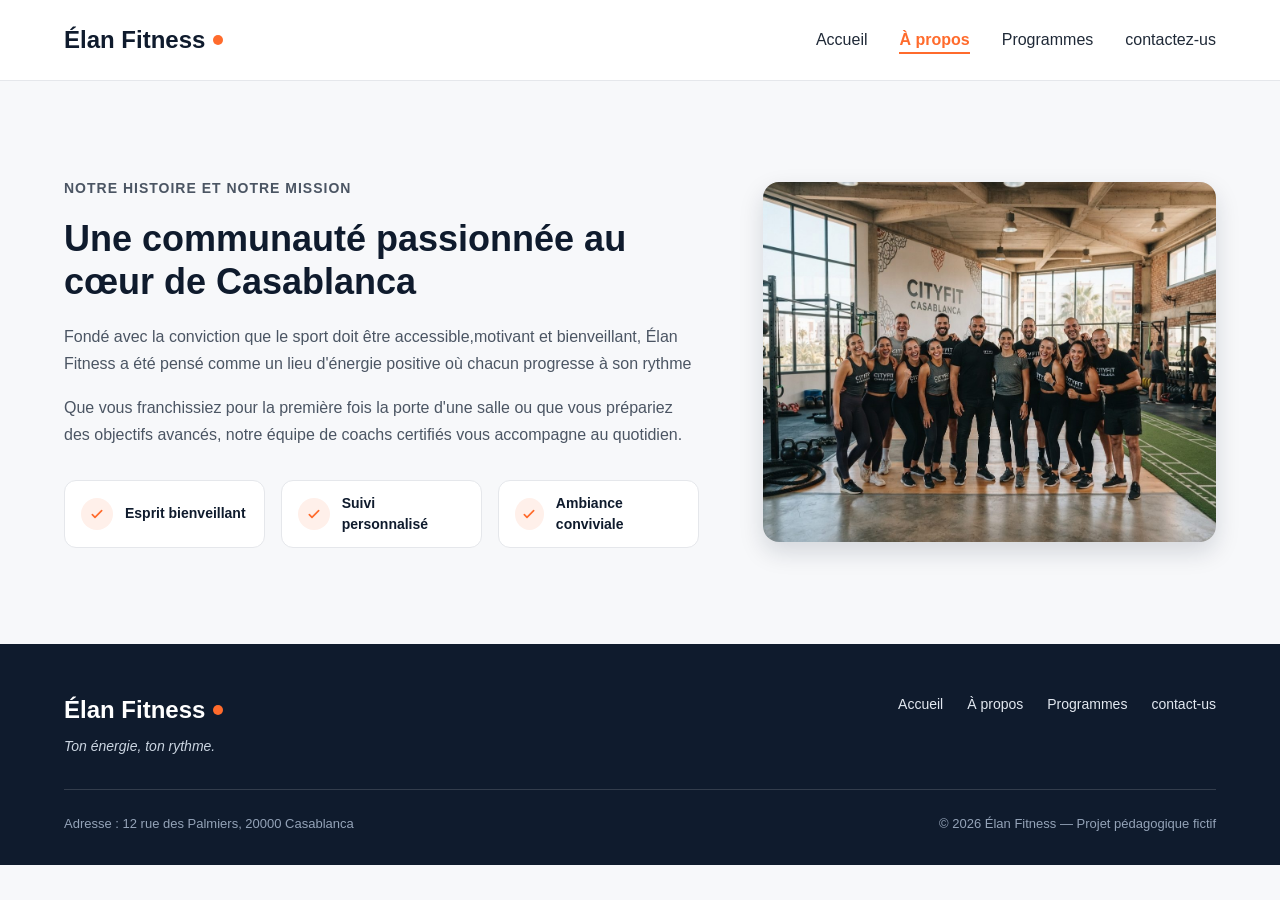
==== a-propos.html @ 89db5414 "update projet HTML CSS" ====
<!DOCTYPE html>
<html lang="fr">
<head>
  <meta charset="UTF-8">
  <meta name="viewport" content="width=device-width, initial-scale=1.0">
  <title>À propos - Élan Fitness</title>
  <link rel="stylesheet" href="style.css">
</head>
<body>
  <header class="en-tete">
    <div class="conteneur en-tete-contenu">
      <a href="index.html" class="logo">Élan Fitness</a>
      <nav aria-label="Navigation principale">
        <ul class="menu">
          <li><a href="index.html">Accueil</a></li>
          <li><a href="a-propos.html" class="lien-actif">À propos</a></li>
          <li><a href="programmes.html">Programmes</a></li>
          <li><a href="contact-us.html">contactez-us</a></li>
        </ul>
      </nav>
    </div>
  </header>
  <section id="a-propos" class="section">
    <div class="conteneur apropos-contenu">
      <div class="apropos-texte">
        <p class="sur-titre">Notre histoire et notre mission</p>
        <h2>Une communauté passionnée au cœur de Casablanca</h2>
        <p>Fondé avec la conviction que le sport doit être accessible,motivant et bienveillant, Élan Fitness a été pensé comme un lieu d'énergie positive où chacun progresse à son rythme</p>
        <p>Que vous franchissiez pour la première fois la porte d'une salle ou que vous prépariez des objectifs avancés, notre équipe de coachs certifiés vous accompagne au quotidien.</p>
        <ul class="valeurs">
          <li class="valeur">
            <div class="icone icone-petite">
              <img src="img/icone-check.svg" alt="">
            </div>
            <span>Esprit bienveillant</span>
          </li>
          <li class="valeur">
            <div class="icone icone-petite">
              <img src="img/icone-check.svg" alt="">
            </div>
            <span>Suivi personnalisé</span>
          </li>
          <li class="valeur">
            <div class="icone icone-petite">
              <img src="img/icone-check.svg" alt="">
            </div>
            <span>Ambiance conviviale</span>
          </li>
        </ul>
      </div>
      <img class="apropos-image"src="img/equipe.jpg"alt="L'équipe de coachs d'Élan Fitness réunie dans la salle">
    </div>
  </section>
  <footer class="pied-de-page">
    <div class="conteneur">
      <div class="pied-haut">
        <div>
          <p class="logo logo-clair">Élan Fitness</p>
          <p class="slogan">Ton énergie, ton rythme.</p>
        </div>
        <nav aria-label="Navigation du pied de page">
          <ul class="menu menu-pied">
            <li><a href="index.html">Accueil</a></li>
            <li><a href="a-propos.html">À propos</a></li>
            <li><a href="programmes.html">Programmes</a></li>
            <li><a href="contact-us.html">contact-us</a></li>
          </ul>
        </nav>
      </div>
      <div class="pied-bas">
        <p>Adresse : 12 rue des Palmiers, 20000 Casablanca</p>
        <p>&copy; 2026 Élan Fitness — Projet pédagogique fictif</p>
      </div>
    </div>
  </footer>
</body>
</html>
---- style.css ----
* {
  box-sizing: border-box;
  margin: 0;
  padding: 0;
}
html {
  scroll-behavior: smooth;
}
body {
  font-family: 'Inter', Arial, sans-serif;
  font-size: 16px;
  line-height: 1.5;
  color: #1F2937;
  background-color: #F7F8FA;
}
h1, h2, h3, h4 {
  font-family: 'Poppins', Arial, sans-serif;
  color: #0F1B2D;
}
a {
  color: inherit;
  text-decoration: none;
}
ul {
  list-style: none;
}
img {
  display: block;
  max-width: 100%;
}
a:focus-visible,
button:focus-visible {
  outline: 3px solid #FF6B2C;
  outline-offset: 2px;
}
.conteneur {
  width: 100%;
  max-width: 1200px;
  margin: 0 auto;
  padding: 0 24px;
}
.section {
  padding: 96px 0;
}
.section-blanche {
  background-color: #FFFFFF;
  border-top: 1px solid #E5E7EB;
  border-bottom: 1px solid #E5E7EB;
}
.section-titre {
  max-width: 640px;
  margin: 0 auto 64px;
  text-align: center;
}
.section-titre h2 {
  font-size: 32px;
  margin-bottom: 16px;
}
.section-titre h3 {
  font-size: 26px;
  margin-bottom: 12px;
}
.section-titre p {
  color: #4B5563;
}
.sur-titre {
  font-size: 14px;
  font-weight: 600;
  color: #FF6B2C;
  text-transform: uppercase;
  letter-spacing: 1px;
  margin-bottom: 12px;
}
.bouton {
  display: inline-block;
  padding: 14px 28px;
  border-radius: 8px;
  font-size: 16px;
  font-weight: 600;
  text-align: center;
  cursor: pointer;
}
.bouton-principal {
  background-color: #FF6B2C;
  border: 1px solid #FF6B2C;
  color: #FFFFFF;
}
.bouton-principal:hover {
  background-color: #F05817;
}
.bouton-secondaire {
  background-color: #FFFFFF;
  border: 1px solid #0F1B2D;
  color: #0F1B2D;
}
.bouton-secondaire:hover {
  background-color: #F3F4F6;
}
.cartes {
  display: flex;
  gap: 24px;
}
.carte {
  flex: 1;
  background-color: #FFFFFF;
  border: 1px solid #E5E7EB;
  border-radius: 12px;
  box-shadow: 0 1px 3px rgba(15, 27, 45, 0.08);
}
.icone {
  width: 48px;
  height: 48px;
  background-color: #FFF0EA;
  border-radius: 8px;
  display: flex;
  align-items: center;
  justify-content: center;
}
.icone img {
  width: 24px;
  height: 24px;
}
.icone-petite {
  width: 32px;
  height: 32px;
  border-radius: 50%;
}
.icone-petite img {
  width: 16px;
  height: 16px;
}
.en-tete {
  position: sticky;
  top: 0;
  z-index: 10;
  background-color: #FFFFFF;
  border-bottom: 1px solid #E5E7EB;
}
.en-tete-contenu {
  height: 80px;
  display: flex;
  align-items: center;
  justify-content: space-between;
}
.logo {
  display: flex;
  align-items: center;
  font-family: 'Poppins', Arial, sans-serif;
  font-size: 24px;
  font-weight: 700;
  color: #0F1B2D;
}
.logo::after {
  content: "";
  width: 10px;
  height: 10px;
  margin-left: 8px;
  background-color: #FF6B2C;
  border-radius: 50%;
}
.menu {
  display: flex;
  gap: 32px;
}
.menu a {
  font-weight: 500;
  padding-bottom: 4px;
  border-bottom: 2px solid transparent;
}
.menu a:hover {
  color: #FF6B2C;
}
.menu .lien-actif {
  color: #FF6B2C;
  font-weight: 600;
  border-bottom-color: #FF6B2C;
}
.hero {
  padding: 64px 0 96px;
}
.hero-contenu {
  display: flex;
  align-items: center;
  gap: 32px;
}
.hero-texte {
  flex: 7;
}
.hero-texte h1 {
  font-size: 48px;
  font-weight: 800;
  line-height: 1.2;
  margin-bottom: 24px;
}
.hero-description {
  max-width: 520px;
  font-size: 18px;
  line-height: 1.6;
  color: #4B5563;
  margin-bottom: 32px;
}
.boutons {
  display: flex;
  flex-wrap: wrap;
  gap: 16px;
}
.hero-image {
  flex: 5;
  min-width: 0;
  height: 400px;
  object-fit: cover;
  border-radius: 16px;
  border: 1px solid #E5E7EB;
  box-shadow: 0 10px 25px rgba(15, 27, 45, 0.15);
}
.chiffres {
  display: flex;
  margin-top: 64px;
  padding: 32px;
  background-color: #FFFFFF;
  border: 1px solid #E5E7EB;
  border-radius: 12px;
  box-shadow: 0 1px 3px rgba(15, 27, 45, 0.08);
}
.chiffre {
  flex: 1;
  text-align: center;
  font-weight: 500;
  color: #0F1B2D;
}
.chiffre + .chiffre {
  border-left: 1px solid #E5E7EB;
}
.chiffre-nombre {
  font-family: 'Poppins', Arial, sans-serif;
  font-size: 36px;
  font-weight: 800;
  color: #FF6B2C;
}
.carte-avantage {
  padding: 24px;
  background-color: #F7F8FA;
  box-shadow: none;
}
.carte-avantage .icone {
  margin-bottom: 20px;
}
.carte-avantage h3 {
  font-size: 20px;
  margin-bottom: 8px;
}
.carte-avantage p {
  color: #4B5563;
  line-height: 1.6;
}
.apropos-contenu {
  display: flex;
  align-items: center;
  gap: 64px;
}
.apropos-texte {
  flex: 7;
}
.apropos-texte h2 {
  font-size: 36px;
  line-height: 1.2;
  margin-bottom: 20px;
}
.apropos-texte p {
  color: #4B5563;
  line-height: 1.7;
  margin-bottom: 16px;
}
.valeurs {
  display: flex;
  gap: 16px;
  margin-top: 32px;
}
.valeur {
  flex: 1;
  display: flex;
  align-items: center;
  gap: 12px;
  padding: 12px 16px;
  background-color: #FFFFFF;
  border: 1px solid #E5E7EB;
  border-radius: 12px;
  font-family: 'Poppins', Arial, sans-serif;
  font-size: 14px;
  font-weight: 600;
  color: #0F1B2D;
}
.apropos-image {
  flex: 5;
  min-width: 0;
  height: 360px;
  object-fit: cover;
  border-radius: 16px;
  box-shadow: 0 10px 25px rgba(15, 27, 45, 0.15);
}
.carte-programme {
  display: flex;
  flex-direction: column;
  overflow: hidden;
}
.carte-programme > img {
  width: 100%;
  height: 200px;
  object-fit: cover;
}
.programme-corps {
  flex: 1;
  display: flex;
  flex-direction: column;
  padding: 20px;
}
.programme-corps h3 {
  font-size: 20px;
  margin-bottom: 8px;
}
.programme-corps p {
  font-size: 15px;
  color: #4B5563;
}
.etiquette {
  align-self: flex-start;
  padding: 4px 10px;
  margin-bottom: 12px;
  border-radius: 6px;
  font-size: 12px;
  font-weight: 600;
}
.etiquette-orange {
  background-color: #FFEDE5;
  color: #C2410C;
}
.etiquette-bleue {
  background-color: #DBEAFE;
  color: #1D4ED8;
}
.etiquette-verte {
  background-color: #D1FAE5;
  color: #047857;
}
.programme-corps .duree {
  display: flex;
  align-items: center;
  gap: 8px;
  margin-top: auto;
  padding-top: 16px;
  border-top: 1px solid #E5E7EB;
  font-size: 13px;
  font-weight: 600;
  color: #0F1B2D;
}
.programme-corps h3 + p {
  margin-bottom: 16px;
}
.duree img {
  width: 16px;
  height: 16px;
}
.formules {
  margin-top: 96px;
}

.formule {
  position: relative;
  display: flex;
  flex-direction: column;
  padding: 28px;
}

.formule h4 {
  font-size: 20px;
}

.prix {
  margin: 8px 0 16px;
  font-family: 'Poppins', Arial, sans-serif;
  font-size: 30px;
  font-weight: 800;
  color: #FF6B2C;
}

.prix span {
  font-family: 'Inter', Arial, sans-serif;
  font-size: 16px;
  font-weight: 500;
  color: #4B5563;
}

.prix-note {
  margin: -8px 0 16px;
  font-size: 13px;
  color: #4B5563;
}

.formule-liste {
  flex: 1;
  margin-bottom: 24px;
}

.formule-liste li {
  padding-left: 28px;
  margin-bottom: 12px;
  font-size: 15px;
  background-image: url('img/icone-check.svg');
  background-repeat: no-repeat;
  background-position: left center;
  background-size: 16px;
}

.formule .bouton {
  display: block;
}

.formule-populaire {
  border: 2px solid #FF6B2C;
  box-shadow: 0 10px 25px rgba(255, 107, 44, 0.2);
}

.badge-populaire {
  position: absolute;
  top: -14px;
  left: 50%;
  transform: translateX(-50%);
  padding: 4px 14px;
  background-color: #FF6B2C;
  border-radius: 999px;
  font-size: 12px;
  font-weight: 700;
  text-transform: uppercase;
  color: #FFFFFF;
}

.pied-de-page {
  padding: 48px 0 32px;
  background-color: #0F1B2D;
  color: #FFFFFF;
}
.pied-haut {
  display: flex;
  justify-content: space-between;
  align-items: flex-start;
  padding-bottom: 32px;
  border-bottom: 1px solid rgba(255, 255, 255, 0.15);
}
.logo-clair {
  color: #FFFFFF;
}
.slogan {
  margin-top: 8px;
  font-size: 14px;
  font-style: italic;
  color: #CBD5E1;
}
.menu-pied {
  gap: 24px;
}
.menu-pied a {
  font-size: 14px;
  font-weight: 400;
  color: #E2E8F0;
}
.pied-bas {
  display: flex;
  justify-content: space-between;
  margin-top: 24px;
  font-size: 13px;
  color: #94A3B8;
}
@media (max-width: 900px){
  .hero-contenu {
    flex-direction: column;
  }
  .cartes {
    flex-wrap: wrap;
  }
  .carte {
    flex: 1 1 45%;
  }
  .apropos-contenu {
    flex-direction: column;
  }
  .valeurs {
    flex-wrap: wrap;
  }
  .valeur {
    flex: 1 1 45%;
  }
  .chiffres {
    flex-wrap: wrap;
  }
  .chiffre {
    flex: 1 1 50%;
  }
}
@media (max-width: 600px) {
  .conteneur {
    padding: 0 16px;
  }
  .en-tete-contenu {
    flex-direction: column;
    gap: 15px;
  }
  .menu {
    flex-direction: row;
    flex-wrap: wrap;
    justify-content: center;
    gap: 15px;
  }
  .hero-texte h1 {
    font-size: 32px;
  }
  .hero-image {
    width: 100%;
    height: 250px;
  }
  .boutons {
    flex-direction: column;
  }
  .bouton {
    width: 100%;
  }
  .cartes {
    flex-direction: column;
  }
  .carte {
    width: 100%;
  }
  .chiffres {
    flex-direction: column;
  }
  .chiffre {
    width: 100%;
  }
  .apropos-contenu {
    flex-direction: column;
  }
  .apropos-image {
    width: 100%;
    height: 250px;
  }
  .valeurs {
    flex-direction: column;
  }
  .valeur {
    width: 100%;
  }
  .pied-haut {
    flex-direction: column;
    gap: 20px;
  }
  .pied-bas {
    flex-direction: column;
    gap: 10px;
  }
}
.carte-avantage {
    animation: apparition 0.8s ease;
}
@keyframes apparition {
    from {
        opacity: 0;
        transform: translateY(30px);
    }
    to {
        opacity: 1;
        transform: translateY(0);
    }
}
.carte-avantage {
    transition: 0.3s;
}
.carte-avantage:hover {
    transform: translateY(-20px);
}
.carte-programme {
  transition: transform 0.3s ease, box-shadow 0.3s ease;
}
.carte-programme:hover {
  transform: translateY(-20px);
  box-shadow: 0 8px 20px rgba(0, 0, 0, 0.15);
}
.carte-programme img {
  transition: transform 0.3s ease;
}
.carte-programme:hover img {
  transform: scale(1.05);
}
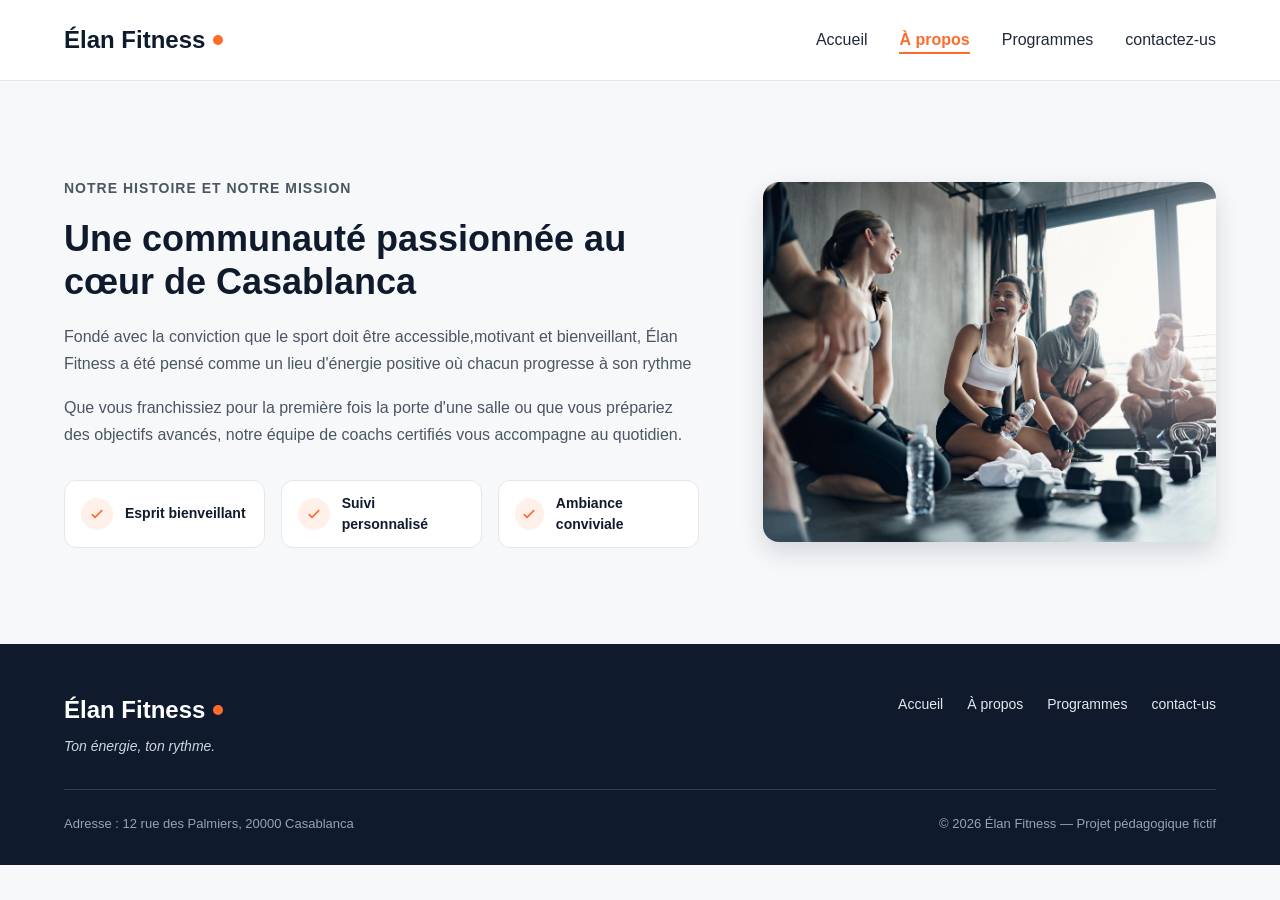
==== commit 933ea533: "Update pics" ====
--- a/a-propos.html
+++ b/a-propos.html
@@ -48,7 +48,7 @@
           </li>
         </ul>
       </div>
-      <img class="apropos-image"src="img/equipe.jpg"alt="L'équipe de coachs d'Élan Fitness réunie dans la salle">
+      <img class="apropos-image"src="img/EquipeGym.jpg"alt="L'équipe de coachs d'Élan Fitness réunie dans la salle">
     </div>
   </section>
   <footer class="pied-de-page">
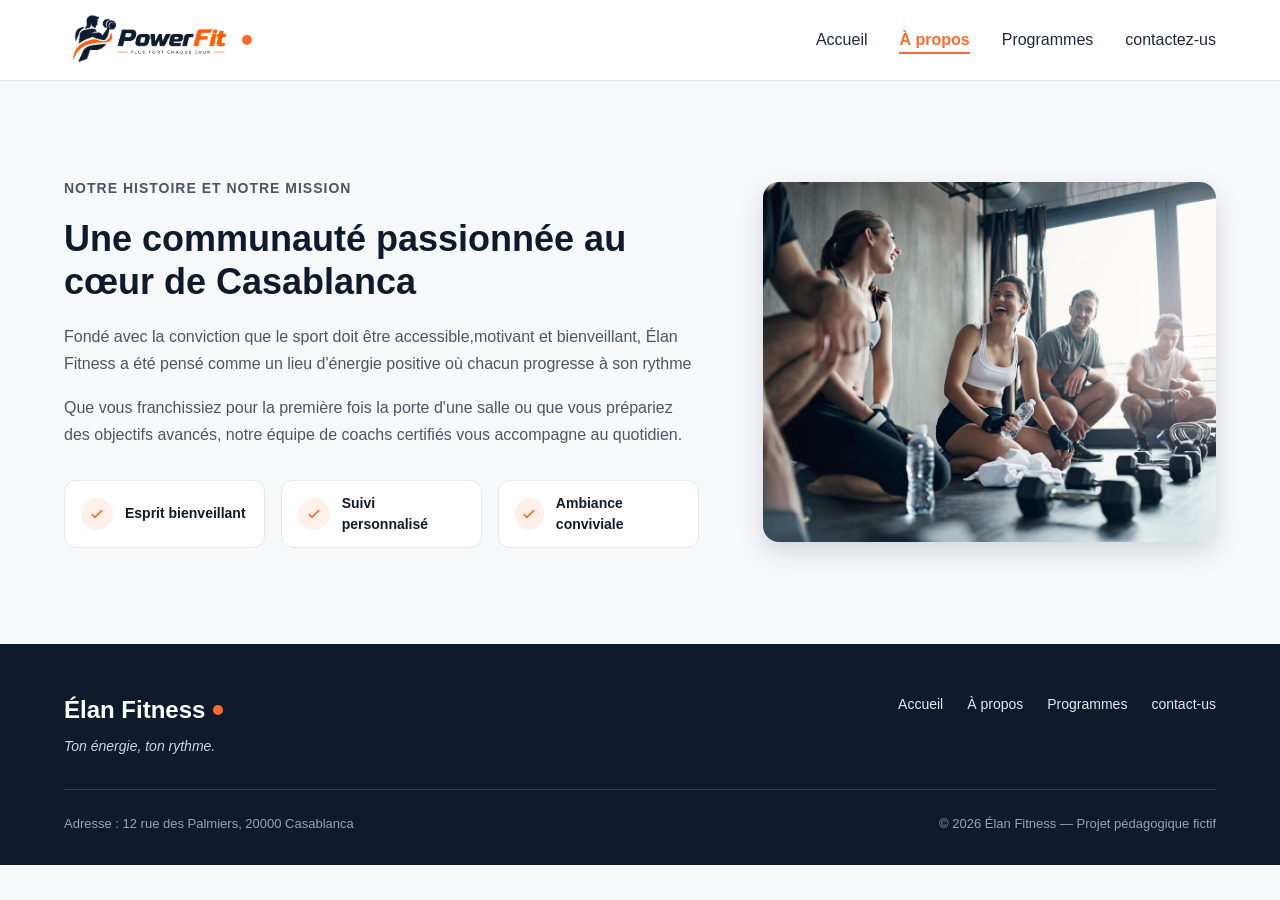
==== commit 0e9bddd4: "ajout le logo" ====
--- a/a-propos.html
+++ b/a-propos.html
@@ -3,13 +3,16 @@
 <head>
   <meta charset="UTF-8">
   <meta name="viewport" content="width=device-width, initial-scale=1.0">
+  <meta  name="description" content="Découvrez l'histoire, les valeurs et l'équipe d'Élan Fitness, votre salle de sport à Casablanca.">
   <title>À propos - Élan Fitness</title>
   <link rel="stylesheet" href="style.css">
 </head>
 <body>
   <header class="en-tete">
     <div class="conteneur en-tete-contenu">
-      <a href="index.html" class="logo">Élan Fitness</a>
+       <a href="index.html" class="logo">
+      <img src="img/LogoGym.png" alt="Élan Fitness" class="logo">
+      </a>
       <nav aria-label="Navigation principale">
         <ul class="menu">
           <li><a href="index.html">Accueil</a></li>
@@ -30,19 +33,19 @@
         <ul class="valeurs">
           <li class="valeur">
             <div class="icone icone-petite">
-              <img src="img/icone-check.svg" alt="">
+              <img src="img/icone-check.svg" alt="icone-check">
             </div>
             <span>Esprit bienveillant</span>
           </li>
           <li class="valeur">
             <div class="icone icone-petite">
-              <img src="img/icone-check.svg" alt="">
+              <img src="img/icone-check.svg" alt="icone-check">
             </div>
             <span>Suivi personnalisé</span>
           </li>
           <li class="valeur">
             <div class="icone icone-petite">
-              <img src="img/icone-check.svg" alt="">
+              <img src="img/icone-check.svg" alt="icone-check">
             </div>
             <span>Ambiance conviviale</span>
           </li>
--- a/style.css
+++ b/style.css
@@ -589,3 +589,7 @@
 .carte-programme:hover img {
   transform: scale(1.05);
 }
+.logo img {
+    width: 170px;
+    height: auto;
+}
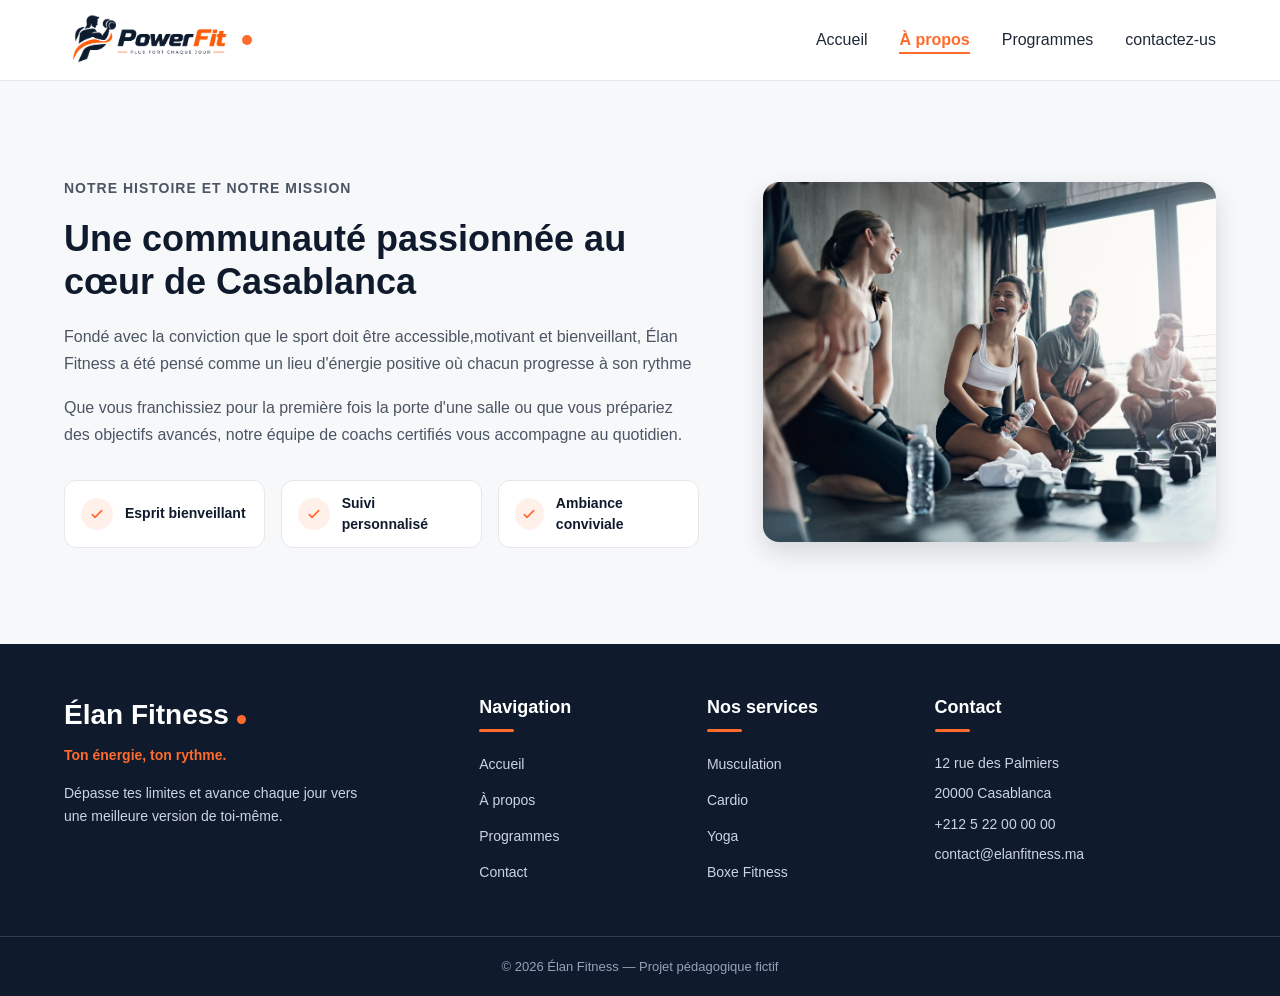
==== commit 8fbacd27: "update footer" ====
--- a/a-propos.html
+++ b/a-propos.html
@@ -54,27 +54,44 @@
       <img class="apropos-image"src="img/EquipeGym.jpg"alt="L'équipe de coachs d'Élan Fitness réunie dans la salle">
     </div>
   </section>
-  <footer class="pied-de-page">
-    <div class="conteneur">
-      <div class="pied-haut">
-        <div>
-          <p class="logo logo-clair">Élan Fitness</p>
-          <p class="slogan">Ton énergie, ton rythme.</p>
+ <footer class="footer">
+    <div class="footer-container">
+        <div class="footer-col footer-brand">
+            <h2>Élan Fitness</h2>
+            <p>Ton énergie, ton rythme.</p>
+            <p class="footer-description">
+                Dépasse tes limites et avance chaque jour vers une meilleure version de toi-même.
+            </p>
         </div>
-        <nav aria-label="Navigation du pied de page">
-          <ul class="menu menu-pied">
-            <li><a href="index.html">Accueil</a></li>
-            <li><a href="a-propos.html">À propos</a></li>
-            <li><a href="programmes.html">Programmes</a></li>
-            <li><a href="contact-us.html">contact-us</a></li>
-          </ul>
-        </nav>
-      </div>
-      <div class="pied-bas">
-        <p>Adresse : 12 rue des Palmiers, 20000 Casablanca</p>
+        <div class="footer-col">
+            <h3>Navigation</h3>
+            <ul>
+                <li><a href="index.html">Accueil</a></li>
+                <li><a href="a-propos.html">À propos</a></li>
+                <li><a href="programmes.html">Programmes</a></li>
+                <li><a href="contact-us.html">Contact</a></li>
+            </ul>
+        </div>
+        <div class="footer-col">
+            <h3>Nos services</h3>
+            <ul>
+                <li><a href="programmes.html">Musculation</a></li>
+                <li><a href="programmes.html">Cardio</a></li>
+                <li><a href="programmes.html">Yoga</a></li>
+                <li><a href="programmes.html">Boxe Fitness</a></li>
+            </ul>
+        </div>
+        <div class="footer-col">
+            <h3>Contact</h3>
+            <p>12 rue des Palmiers</p>
+            <p>20000 Casablanca</p>
+            <p>+212 5 22 00 00 00</p>
+            <p>contact@elanfitness.ma</p>
+        </div>
+    </div>
+    <div class="footer-bottom">
         <p>&copy; 2026 Élan Fitness — Projet pédagogique fictif</p>
-      </div>
     </div>
-  </footer>
+</footer>
 </body>
-</html>+</html> 
--- a/style.css
+++ b/style.css
@@ -470,6 +470,100 @@
   font-size: 13px;
   color: #94A3B8;
 }
+.footer {
+    padding-top: 50px;
+    background-color: #0F1B2D;
+    color: #FFFFFF;
+}
+
+.footer-container {
+    width: 100%;
+    max-width: 1200px;
+    margin: 0 auto;
+    padding: 0 24px 40px;
+
+    display: grid;
+    grid-template-columns: 2fr 1fr 1fr 1.5fr;
+    gap: 40px;
+}
+/* Logo + présentation */
+.footer-brand h2 {
+    font-family: 'Poppins', Arial, sans-serif;
+    font-size: 28px;
+    font-weight: 700;
+    color: #FFFFFF;
+    margin-bottom: 8px;
+}
+.footer-brand h2::after {
+    content: "";
+    display: inline-block;
+    width: 9px;
+    height: 9px;
+    margin-left: 8px;
+    background-color: #FF6B2C;
+    border-radius: 50%;
+}
+.footer-brand > p:first-of-type {
+    color: #FF6B2C;
+    font-size: 14px;
+    font-weight: 600;
+    margin-bottom: 16px;
+}
+.footer-description {
+    max-width: 300px;
+    color: #CBD5E1;
+    font-size: 14px;
+    line-height: 1.7;
+}
+.footer-col h3 {
+    font-family: 'Poppins', Arial, sans-serif;
+    font-size: 18px;
+    font-weight: 600;
+    color: #FFFFFF;
+    margin-bottom: 20px;
+}
+.footer-col h3::after {
+    content: "";
+    display: block;
+    width: 35px;
+    height: 3px;
+    margin-top: 8px;
+    background-color: #FF6B2C;
+    border-radius: 2px;
+}
+.footer-col ul {
+    list-style: none;
+    padding: 0;
+    margin: 0;
+}
+.footer-col ul li {
+    margin-bottom: 12px;
+}
+.footer-col a {
+    color: #CBD5E1;
+    font-size: 14px;
+    text-decoration: none;
+    transition: 0.3s;
+}
+.footer-col a:hover {
+    color: #FF6B2C;
+    padding-left: 5px;
+}
+.footer-col p {
+    color: #CBD5E1;
+    font-size: 14px;
+    line-height: 1.6;
+    margin-bottom: 8px;
+}
+.footer-bottom {
+    border-top: 1px solid rgba(255, 255, 255, 0.15);
+    padding: 20px 24px;
+    text-align: center;
+}
+.footer-bottom p {
+    color: #94A3B8;
+    font-size: 13px;
+}
 @media (max-width: 900px){
   .hero-contenu {
     flex-direction: column;
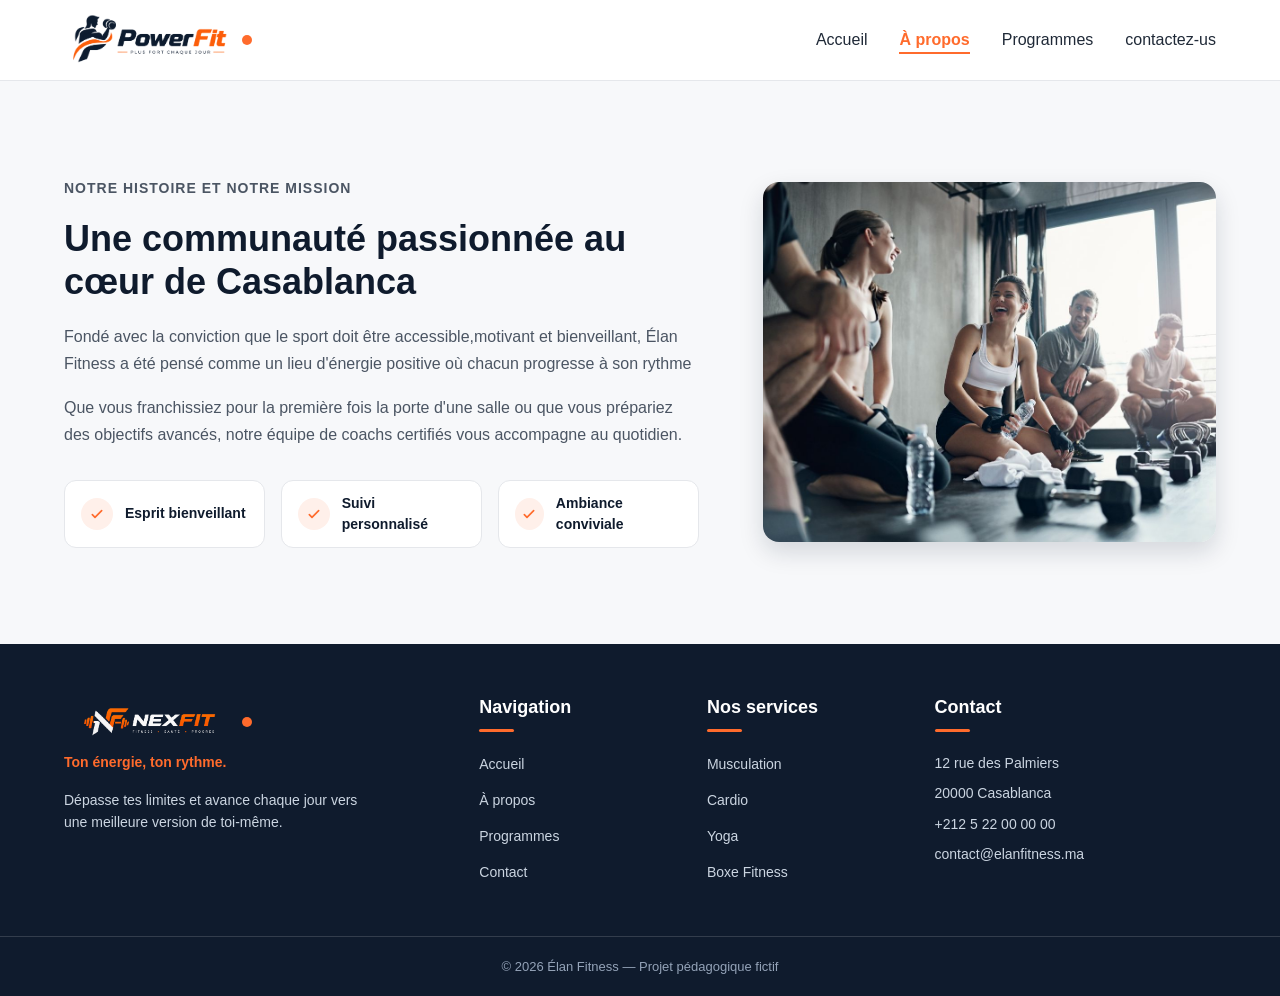
==== commit cce27c59: "update logo foter" ====
--- a/a-propos.html
+++ b/a-propos.html
@@ -57,7 +57,10 @@
  <footer class="footer">
     <div class="footer-container">
         <div class="footer-col footer-brand">
-            <h2>Élan Fitness</h2>
+           <a href="index.html" class="logo">
+      <img src="img/FotterPic.png" alt="Élan Fitness" class="logo">
+      </a>
+            <!-- <h2>Élan Fitness</h2> -->
             <p>Ton énergie, ton rythme.</p>
             <p class="footer-description">
                 Dépasse tes limites et avance chaque jour vers une meilleure version de toi-même.
--- a/style.css
+++ b/style.css
@@ -686,4 +686,4 @@
 .logo img {
     width: 170px;
     height: auto;
-}+}
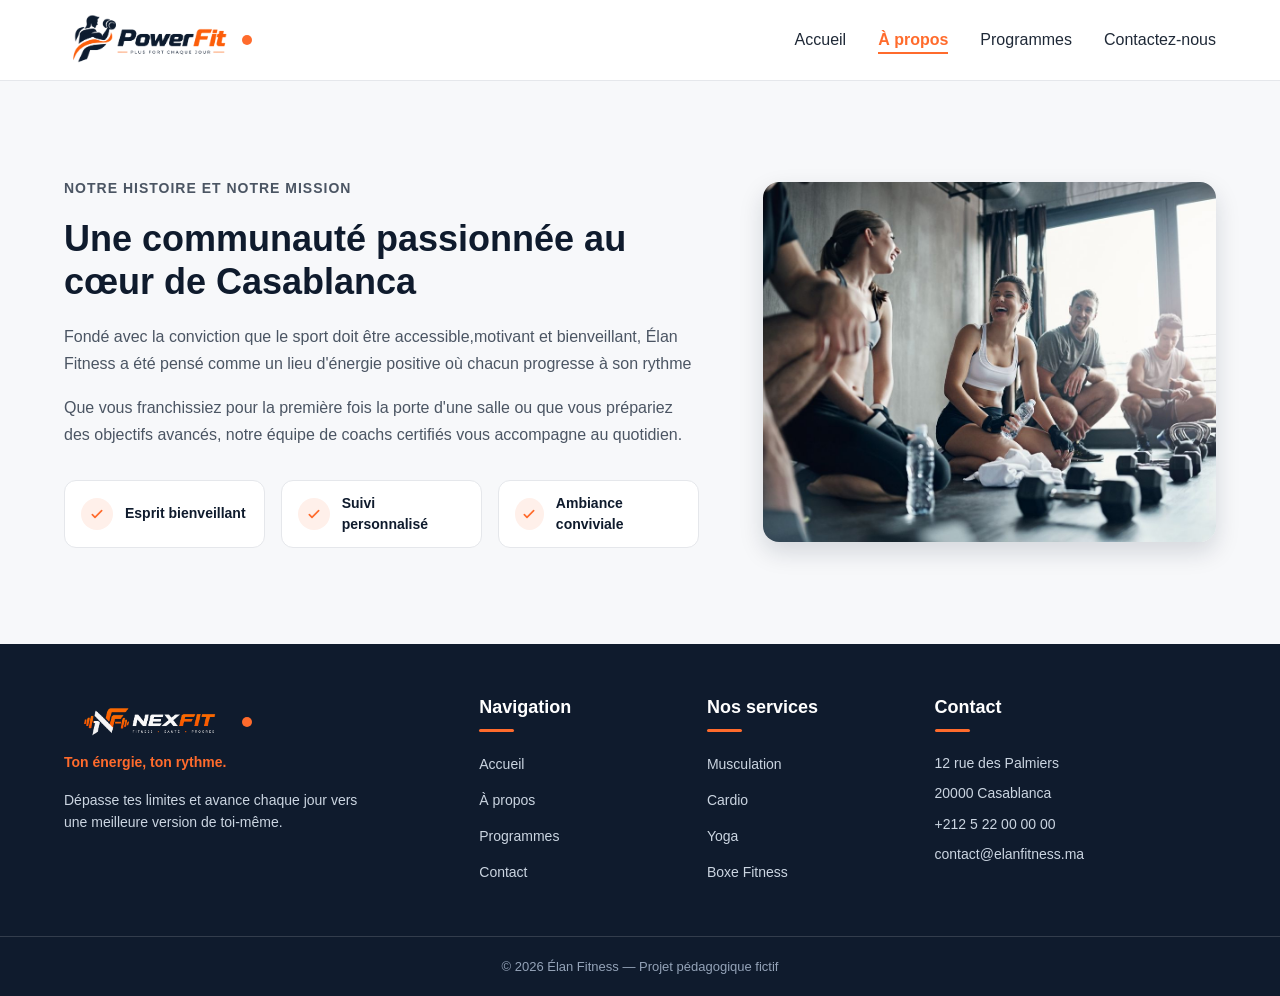
==== commit 2b4ca6dc: "ajout de menu burger" ====
--- a/a-propos.html
+++ b/a-propos.html
@@ -8,21 +8,27 @@
   <link rel="stylesheet" href="style.css">
 </head>
 <body>
-  <header class="en-tete">
-    <div class="conteneur en-tete-contenu">
-       <a href="index.html" class="logo">
-      <img src="img/LogoGym.png" alt="Élan Fitness" class="logo">
-      </a>
-      <nav aria-label="Navigation principale">
-        <ul class="menu">
-          <li><a href="index.html">Accueil</a></li>
-          <li><a href="a-propos.html" class="lien-actif">À propos</a></li>
-          <li><a href="programmes.html">Programmes</a></li>
-          <li><a href="contact-us.html">contactez-us</a></li>
-        </ul>
-      </nav>
-    </div>
-  </header>
+<header class="en-tete">
+  <div class="conteneur en-tete-contenu">
+    <a href="index.html" class="logo">
+      <img src="img/LogoGym.png" alt="Élan Fitness">
+    </a>
+    <input type="checkbox" id="menu-toggle">
+    <label for="menu-toggle" class="burger">
+      <span></span>
+      <span></span>
+      <span></span>
+    </label>
+    <nav>
+      <ul class="menu">
+        <li><a href="index.html">Accueil</a></li>
+        <li><a href="a-propos.html" class="lien-actif">À propos</a></li>
+        <li><a href="programmes.html">Programmes</a></li>
+        <li><a href="contact-us.html">Contactez-nous</a></li>
+      </ul>
+    </nav>
+  </div>
+</header>
   <section id="a-propos" class="section">
     <div class="conteneur apropos-contenu">
       <div class="apropos-texte">
--- a/style.css
+++ b/style.css
@@ -590,19 +590,77 @@
     flex: 1 1 50%;
   }
 }
+  #menu-toggle {
+    display: none;
+  }
 @media (max-width: 600px) {
   .conteneur {
     padding: 0 16px;
   }
   .en-tete-contenu {
-    flex-direction: column;
+    position: relative;
+    flex-direction: row;
+    justify-content: space-between;
     gap: 15px;
   }
+  #menu-toggle {
+    display: none;
+  }
+  .burger {
+    display: flex;
+    flex-direction: column;
+    justify-content: center;
+    gap: 6px;
+    width: 36px;
+    height: 36px;
+    cursor: pointer;
+    flex-shrink: 0;
+  }
+  .burger span {
+    display: block;
+    width: 28px;
+    height: 3px;
+    background-color: #FF6B2C;
+    border-radius: 3px;
+    transition: transform 0.2s ease, opacity 0.2s ease;
+  }
+  .en-tete-contenu nav {
+    display: none;
+    position: absolute;
+    top: 100%;
+    left: 0;
+    width: 100%;
+    background-color: #FFFFFF;
+    border: 1px solid #E5E7EB;
+    box-shadow: 0 8px 16px rgba(15, 27, 45, 0.10);
+    z-index: 1000;
+  }
   .menu {
-    flex-direction: row;
-    flex-wrap: wrap;
-    justify-content: center;
-    gap: 15px;
+    display: flex;
+    flex-direction: column;
+    align-items: stretch;
+    gap: 0;
+    padding: 8px 0;
+  }
+  .menu li a {
+    display: block;
+    padding: 14px 24px;
+    border-bottom: none;
+  }
+  .menu li a:hover {
+    background-color: #FFF0EA;
+  }
+  #menu-toggle:checked ~ nav {
+    display: block;
+  }
+  #menu-toggle:checked + .burger span:nth-child(1) {
+    transform: translateY(9px) rotate(45deg);
+  }
+  #menu-toggle:checked + .burger span:nth-child(2) {
+    opacity: 0;
+  }
+  #menu-toggle:checked + .burger span:nth-child(3) {
+    transform: translateY(-9px) rotate(-45deg);
   }
   .hero-texte h1 {
     font-size: 32px;
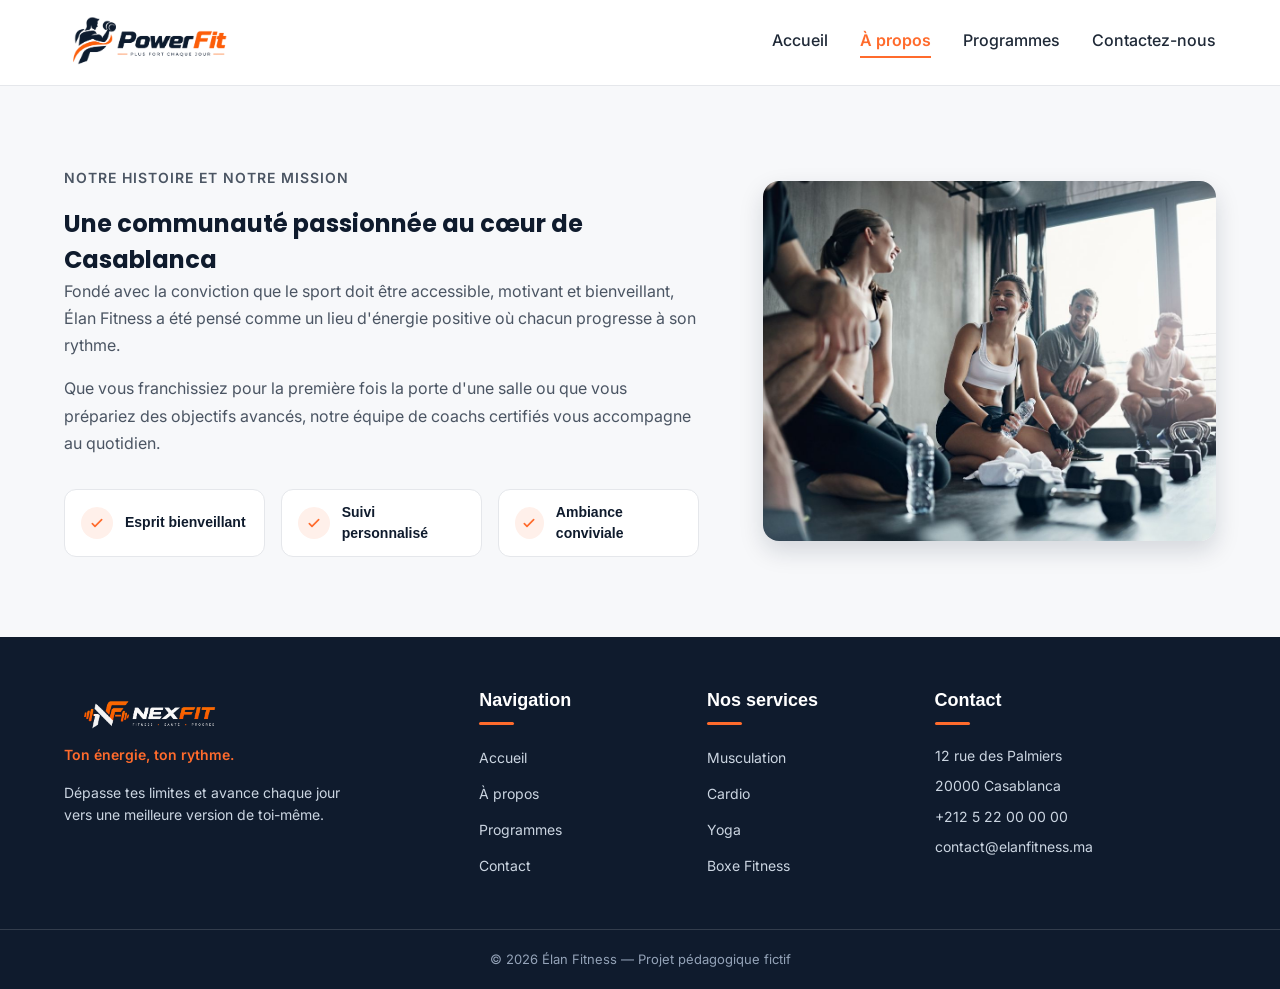
==== commit 73e88efe: "ajout de menu burger" ====
--- a/a-propos.html
+++ b/a-propos.html
@@ -2,9 +2,12 @@
 <html lang="fr">
 <head>
   <meta charset="UTF-8">
-  <meta name="viewport" content="width=device-width, initial-scale=1.0">
-  <meta  name="description" content="Découvrez l'histoire, les valeurs et l'équipe d'Élan Fitness, votre salle de sport à Casablanca.">
+  <meta name="viewport" content="width=device-width, initial-scale=1">
+  <meta name="description" content="Découvrez l'histoire, les valeurs et l'équipe d'Élan Fitness, votre salle de sport à Casablanca.">
   <title>À propos - Élan Fitness</title>
+  <link rel="preconnect" href="https://fonts.googleapis.com">
+  <link rel="preconnect" href="https://fonts.gstatic.com" crossorigin>
+  <link href="https://fonts.googleapis.com/css2?family=Inter:wght@400;500;600&family=Poppins:wght@600;700;800&display=swap" rel="stylesheet">
   <link rel="stylesheet" href="style.css">
 </head>
 <body>
@@ -14,10 +17,8 @@
       <img src="img/LogoGym.png" alt="Élan Fitness">
     </a>
     <input type="checkbox" id="menu-toggle">
-    <label for="menu-toggle" class="burger">
-      <span></span>
-      <span></span>
-      <span></span>
+    <label for="menu-toggle" class="burger" aria-label="Ouvrir le menu">
+      <span></span><span></span><span></span>
     </label>
     <nav>
       <ul class="menu">
@@ -29,78 +30,62 @@
     </nav>
   </div>
 </header>
-  <section id="a-propos" class="section">
+<main>
+  <section class="section" id="a-propos">
     <div class="conteneur apropos-contenu">
       <div class="apropos-texte">
         <p class="sur-titre">Notre histoire et notre mission</p>
-        <h2>Une communauté passionnée au cœur de Casablanca</h2>
-        <p>Fondé avec la conviction que le sport doit être accessible,motivant et bienveillant, Élan Fitness a été pensé comme un lieu d'énergie positive où chacun progresse à son rythme</p>
+        <h1>Une communauté passionnée au cœur de Casablanca</h1>
+        <p>Fondé avec la conviction que le sport doit être accessible, motivant et bienveillant, Élan Fitness a été pensé comme un lieu d'énergie positive où chacun progresse à son rythme.</p>
         <p>Que vous franchissiez pour la première fois la porte d'une salle ou que vous prépariez des objectifs avancés, notre équipe de coachs certifiés vous accompagne au quotidien.</p>
         <ul class="valeurs">
-          <li class="valeur">
-            <div class="icone icone-petite">
-              <img src="img/icone-check.svg" alt="icone-check">
-            </div>
-            <span>Esprit bienveillant</span>
-          </li>
-          <li class="valeur">
-            <div class="icone icone-petite">
-              <img src="img/icone-check.svg" alt="icone-check">
-            </div>
-            <span>Suivi personnalisé</span>
-          </li>
-          <li class="valeur">
-            <div class="icone icone-petite">
-              <img src="img/icone-check.svg" alt="icone-check">
-            </div>
-            <span>Ambiance conviviale</span>
-          </li>
+          <li class="valeur"><span class="icone icone-petite"><img src="img/icone-check.svg" alt=""></span><span>Esprit bienveillant</span></li>
+          <li class="valeur"><span class="icone icone-petite"><img src="img/icone-check.svg" alt=""></span><span>Suivi personnalisé</span></li>
+          <li class="valeur"><span class="icone icone-petite"><img src="img/icone-check.svg" alt=""></span><span>Ambiance conviviale</span></li>
         </ul>
       </div>
-      <img class="apropos-image"src="img/EquipeGym.jpg"alt="L'équipe de coachs d'Élan Fitness réunie dans la salle">
+      <img class="apropos-image" src="img/EquipeGym.jpg" alt="L'équipe de coachs d'Élan Fitness réunie dans la salle">
     </div>
   </section>
- <footer class="footer">
-    <div class="footer-container">
-        <div class="footer-col footer-brand">
-           <a href="index.html" class="logo">
-      <img src="img/FotterPic.png" alt="Élan Fitness" class="logo">
+</main>
+<footer class="footer">
+  <div class="footer-container">
+    <div class="footer-col footer-brand">
+      <a href="index.html" class="logo">
+        <img src="img/FotterPic.png" alt="Élan Fitness">
       </a>
-            <!-- <h2>Élan Fitness</h2> -->
-            <p>Ton énergie, ton rythme.</p>
-            <p class="footer-description">
-                Dépasse tes limites et avance chaque jour vers une meilleure version de toi-même.
-            </p>
-        </div>
-        <div class="footer-col">
-            <h3>Navigation</h3>
-            <ul>
-                <li><a href="index.html">Accueil</a></li>
-                <li><a href="a-propos.html">À propos</a></li>
-                <li><a href="programmes.html">Programmes</a></li>
-                <li><a href="contact-us.html">Contact</a></li>
-            </ul>
-        </div>
-        <div class="footer-col">
-            <h3>Nos services</h3>
-            <ul>
-                <li><a href="programmes.html">Musculation</a></li>
-                <li><a href="programmes.html">Cardio</a></li>
-                <li><a href="programmes.html">Yoga</a></li>
-                <li><a href="programmes.html">Boxe Fitness</a></li>
-            </ul>
-        </div>
-        <div class="footer-col">
-            <h3>Contact</h3>
-            <p>12 rue des Palmiers</p>
-            <p>20000 Casablanca</p>
-            <p>+212 5 22 00 00 00</p>
-            <p>contact@elanfitness.ma</p>
-        </div>
+      <p>Ton énergie, ton rythme.</p>
+      <p class="footer-description">Dépasse tes limites et avance chaque jour vers une meilleure version de toi-même.</p>
     </div>
-    <div class="footer-bottom">
-        <p>&copy; 2026 Élan Fitness — Projet pédagogique fictif</p>
+    <div class="footer-col">
+      <h3>Navigation</h3>
+      <ul>
+        <li><a href="index.html">Accueil</a></li>
+        <li><a href="a-propos.html">À propos</a></li>
+        <li><a href="programmes.html">Programmes</a></li>
+        <li><a href="contact-us.html">Contact</a></li>
+      </ul>
     </div>
+    <div class="footer-col">
+      <h3>Nos services</h3>
+      <ul>
+        <li><a href="programmes.html">Musculation</a></li>
+        <li><a href="programmes.html">Cardio</a></li>
+        <li><a href="programmes.html">Yoga</a></li>
+        <li><a href="programmes.html">Boxe Fitness</a></li>
+      </ul>
+    </div>
+    <div class="footer-col">
+      <h3>Contact</h3>
+      <p>12 rue des Palmiers</p>
+      <p>20000 Casablanca</p>
+      <p>+212 5 22 00 00 00</p>
+      <p>contact@elanfitness.ma</p>
+    </div>
+  </div>
+  <div class="footer-bottom">
+    <p>&copy; 2026 Élan Fitness — Projet pédagogique fictif</p>
+  </div>
 </footer>
 </body>
-</html> +</html>
--- a/style.css
+++ b/style.css
@@ -3,9 +3,11 @@
   margin: 0;
   padding: 0;
 }
-html {
+
+html { 
   scroll-behavior: smooth;
-}
+ }
+
 body {
   font-family: 'Inter', Arial, sans-serif;
   font-size: 16px;
@@ -13,335 +15,371 @@
   color: #1F2937;
   background-color: #F7F8FA;
 }
+
 h1, h2, h3, h4 {
   font-family: 'Poppins', Arial, sans-serif;
   color: #0F1B2D;
 }
-a {
-  color: inherit;
-  text-decoration: none;
-}
-ul {
-  list-style: none;
-}
-img {
-  display: block;
-  max-width: 100%;
-}
+a{
+   color: inherit; 
+   text-decoration: none;
+   }
+ul{
+   list-style: none;
+   }
+img{
+   display: block; max-width: 100%;
+   }
+
 a:focus-visible,
-button:focus-visible {
+button:focus-visible,
+input:focus-visible,
+textarea:focus-visible {
   outline: 3px solid #FF6B2C;
   outline-offset: 2px;
 }
+
 .conteneur {
   width: 100%;
   max-width: 1200px;
   margin: 0 auto;
   padding: 0 24px;
 }
-.section {
-  padding: 96px 0;
-}
+
+.section { 
+  padding: 80px 0;
+ }
+
 .section-blanche {
-  background-color: #FFFFFF;
+  background-color: #FFF;
   border-top: 1px solid #E5E7EB;
   border-bottom: 1px solid #E5E7EB;
 }
+
 .section-titre {
   max-width: 640px;
-  margin: 0 auto 64px;
+  margin: 0 auto 48px;
   text-align: center;
 }
+
 .section-titre h2 {
-  font-size: 32px;
-  margin-bottom: 16px;
-}
-.section-titre h3 {
+   font-size: 32px; 
+   margin-bottom: 
+   16px; }
+.section-titre h3 { 
   font-size: 26px;
+   margin-bottom: 12px; 
+  }
+.section-titre p { 
+  color: #4B5563; 
+}
+
+.sur-titre {
   margin-bottom: 12px;
-}
-.section-titre p {
-  color: #4B5563;
-}
-.sur-titre {
+  color: #FF6B2C;
   font-size: 14px;
   font-weight: 600;
-  color: #FF6B2C;
+  letter-spacing: 1px;
   text-transform: uppercase;
-  letter-spacing: 1px;
-  margin-bottom: 12px;
-}
+}
+
 .bouton {
   display: inline-block;
   padding: 14px 28px;
+  border: 1px solid transparent;
   border-radius: 8px;
   font-size: 16px;
   font-weight: 600;
   text-align: center;
   cursor: pointer;
-}
+  transition: background-color .2s ease, transform .2s ease;
+}
+
 .bouton-principal {
+  color: #FFF;
   background-color: #FF6B2C;
-  border: 1px solid #FF6B2C;
-  color: #FFFFFF;
-}
-.bouton-principal:hover {
-  background-color: #F05817;
-}
+  border-color: #FF6B2C;
+}
+
+.bouton-principal:hover { 
+  background-color: #F05817; 
+}
+
 .bouton-secondaire {
-  background-color: #FFFFFF;
-  border: 1px solid #0F1B2D;
   color: #0F1B2D;
-}
+  background-color: #FFF;
+  border-color: #0F1B2D;
+}
+
 .bouton-secondaire:hover {
-  background-color: #F3F4F6;
-}
+   background-color: #F3F4F6;
+   }
 .cartes {
-  display: flex;
-  gap: 24px;
-}
+   display: flex; gap: 24px; 
+  }
 .carte {
   flex: 1;
-  background-color: #FFFFFF;
+  min-width: 0;
+  background-color: #FFF;
   border: 1px solid #E5E7EB;
   border-radius: 12px;
-  box-shadow: 0 1px 3px rgba(15, 27, 45, 0.08);
+  box-shadow: 0 1px 3px rgba(15, 27, 45, .08);
 }
 .icone {
+  display: flex;
+  align-items: center;
+  justify-content: center;
   width: 48px;
   height: 48px;
   background-color: #FFF0EA;
   border-radius: 8px;
-  display: flex;
-  align-items: center;
-  justify-content: center;
-}
-.icone img {
-  width: 24px;
-  height: 24px;
-}
-.icone-petite {
+}
+.icone img { width: 24px;
+   height: 24px;
+   }
+.icone-petite { 
   width: 32px;
-  height: 32px;
-  border-radius: 50%;
-}
-.icone-petite img {
-  width: 16px;
-  height: 16px;
-}
+   height: 32px;
+    border-radius: 50%; 
+  }
+.icone-petite img { 
+   width: 16px;
+   height: 16px; 
+  }
 .en-tete {
   position: sticky;
   top: 0;
   z-index: 10;
-  background-color: #FFFFFF;
+  background-color: #FFF;
   border-bottom: 1px solid #E5E7EB;
 }
+
 .en-tete-contenu {
-  height: 80px;
+  position: relative;
   display: flex;
   align-items: center;
   justify-content: space-between;
-}
+  min-height: 80px;
+}
+
 .logo {
-  display: flex;
-  align-items: center;
-  font-family: 'Poppins', Arial, sans-serif;
-  font-size: 24px;
-  font-weight: 700;
-  color: #0F1B2D;
-}
-.logo::after {
-  content: "";
-  width: 10px;
-  height: 10px;
-  margin-left: 8px;
-  background-color: #FF6B2C;
-  border-radius: 50%;
-}
-.menu {
-  display: flex;
-  gap: 32px;
-}
+   display: flex; 
+   align-items: center;
+   }
+.logo img {
+   width: 170px;
+   height: auto; 
+  }
+
+#menu-toggle {
+   display: none;
+   }
+.burger { 
+  display: none; 
+}
+.menu { 
+  display: flex;
+   gap: 32px;
+   }
 .menu a {
-  font-weight: 500;
+  display: inline-block;
   padding-bottom: 4px;
   border-bottom: 2px solid transparent;
+  font-weight: 500;
 }
 .menu a:hover {
-  color: #FF6B2C;
-}
+   color: #FF6B2C;
+   }
+
 .menu .lien-actif {
   color: #FF6B2C;
   font-weight: 600;
   border-bottom-color: #FF6B2C;
 }
-.hero {
-  padding: 64px 0 96px;
-}
+
+.hero { 
+  padding: 64px 0 80px;
+ }
 .hero-contenu {
   display: flex;
   align-items: center;
   gap: 32px;
 }
+
 .hero-texte {
-  flex: 7;
-}
+   flex: 7;
+    min-width: 0;
+   }
 .hero-texte h1 {
+  margin-bottom: 24px;
   font-size: 48px;
   font-weight: 800;
   line-height: 1.2;
-  margin-bottom: 24px;
 }
 .hero-description {
   max-width: 520px;
+  margin-bottom: 32px;
+  color: #4B5563;
   font-size: 18px;
   line-height: 1.6;
-  color: #4B5563;
-  margin-bottom: 32px;
-}
+}
+
 .boutons {
-  display: flex;
-  flex-wrap: wrap;
-  gap: 16px;
-}
+   display: flex;
+    flex-wrap: wrap; 
+    gap: 16px; }
 .hero-image {
   flex: 5;
   min-width: 0;
   height: 400px;
   object-fit: cover;
+  border: 1px solid #E5E7EB;
   border-radius: 16px;
-  border: 1px solid #E5E7EB;
-  box-shadow: 0 10px 25px rgba(15, 27, 45, 0.15);
-}
+  box-shadow: 0 10px 25px rgba(15, 27, 45, .15);
+}
+
 .chiffres {
   display: flex;
   margin-top: 64px;
   padding: 32px;
-  background-color: #FFFFFF;
+  background-color: #FFF;
   border: 1px solid #E5E7EB;
   border-radius: 12px;
-  box-shadow: 0 1px 3px rgba(15, 27, 45, 0.08);
-}
+  box-shadow: 0 1px 3px rgba(15, 27, 45, .08);
+}
+
 .chiffre {
-  flex: 1;
-  text-align: center;
-  font-weight: 500;
-  color: #0F1B2D;
-}
-.chiffre + .chiffre {
+   flex: 1;
+    text-align: center;
+     font-weight: 500;
+      color: #0F1B2D;
+     }
+.chiffre + .chiffre { 
   border-left: 1px solid #E5E7EB;
-}
+ }
 .chiffre-nombre {
+  color: #FF6B2C;
   font-family: 'Poppins', Arial, sans-serif;
   font-size: 36px;
   font-weight: 800;
-  color: #FF6B2C;
 }
 .carte-avantage {
-  padding: 24px;
-  background-color: #F7F8FA;
-  box-shadow: none;
-}
+   padding: 24px;
+    background-color: #F7F8FA;
+     box-shadow: none;
+     }
 .carte-avantage .icone {
+   margin-bottom: 20px; 
+  }
+.carte-avantage h3 { 
+  margin-bottom: 8px; 
+  font-size: 20px;
+ }
+.carte-avantage p {
+   color: #4B5563; 
+   line-height: 1.6;
+   }
+.apropos-contenu { 
+  display: flex;
+   align-items: center;
+    gap: 64px;
+   }
+.apropos-texte {
+   flex: 7;
+    min-width: 0;
+   }
+.apropos-texte h2 {
   margin-bottom: 20px;
-}
-.carte-avantage h3 {
-  font-size: 20px;
-  margin-bottom: 8px;
-}
-.carte-avantage p {
-  color: #4B5563;
-  line-height: 1.6;
-}
-.apropos-contenu {
-  display: flex;
-  align-items: center;
-  gap: 64px;
-}
-.apropos-texte {
-  flex: 7;
-}
-.apropos-texte h2 {
   font-size: 36px;
   line-height: 1.2;
-  margin-bottom: 20px;
 }
 .apropos-texte p {
+   margin-bottom: 16px;
   color: #4B5563;
   line-height: 1.7;
-  margin-bottom: 16px;
-}
-.valeurs {
-  display: flex;
-  gap: 16px;
-  margin-top: 32px;
-}
+     }
+.valeurs { 
+  display: flex; 
+  flex-wrap: wrap; 
+  gap: 16px; 
+  margin-top: 32px; }
+
 .valeur {
-  flex: 1;
-  display: flex;
+  display: flex;
+  flex: 1 1 180px;
   align-items: center;
   gap: 12px;
   padding: 12px 16px;
-  background-color: #FFFFFF;
+  color: #0F1B2D;
+  background-color: #FFF;
   border: 1px solid #E5E7EB;
   border-radius: 12px;
   font-family: 'Poppins', Arial, sans-serif;
   font-size: 14px;
   font-weight: 600;
-  color: #0F1B2D;
-}
+}
+
 .apropos-image {
   flex: 5;
   min-width: 0;
   height: 360px;
   object-fit: cover;
   border-radius: 16px;
-  box-shadow: 0 10px 25px rgba(15, 27, 45, 0.15);
-}
+  box-shadow: 0 10px 25px rgba(15, 27, 45, .15);
+}
+
 .carte-programme {
-  display: flex;
+  display: flex; 
   flex-direction: column;
   overflow: hidden;
-}
+  transition: transform .3s ease, box-shadow .3s ease;
+     }
+.carte-programme:hover { 
+  transform: translateY(-6px);
+   box-shadow: 0 8px 20px rgba(0, 0, 0, .15);
+   }
 .carte-programme > img {
-  width: 100%;
-  height: 200px;
-  object-fit: cover;
-}
-.programme-corps {
-  flex: 1;
-  display: flex;
+   width: 100%; height: 200px;
+    object-fit: cover;
+   }
+
+.programme-corps { 
+  display: flex; flex: 1; 
   flex-direction: column;
-  padding: 20px;
-}
-.programme-corps h3 {
-  font-size: 20px;
+   padding: 20px; 
+  }
+.programme-corps h2 { 
   margin-bottom: 8px;
-}
-.programme-corps p {
+   font-size: 20px;
+   }
+.programme-corps p { 
+  color: #4B5563; 
   font-size: 15px;
-  color: #4B5563;
-}
+ }
+.programme-corps h2 + p {
+   margin-bottom: 16px;
+   }
 .etiquette {
   align-self: flex-start;
+  margin-bottom: 12px;
   padding: 4px 10px;
-  margin-bottom: 12px;
   border-radius: 6px;
   font-size: 12px;
   font-weight: 600;
 }
-.etiquette-orange {
+.etiquette-orange { 
+  color: #C2410C; 
   background-color: #FFEDE5;
-  color: #C2410C;
-}
+ }
 .etiquette-bleue {
-  background-color: #DBEAFE;
   color: #1D4ED8;
-}
+  background-color:
+  #DBEAFE; }
 .etiquette-verte {
-  background-color: #D1FAE5;
-  color: #047857;
-}
+   color: #047857; 
+   background-color: #D1FAE5; 
+  }
+
 .programme-corps .duree {
   display: flex;
   align-items: center;
@@ -349,263 +387,172 @@
   margin-top: auto;
   padding-top: 16px;
   border-top: 1px solid #E5E7EB;
+  color: #0F1B2D;
   font-size: 13px;
   font-weight: 600;
-  color: #0F1B2D;
-}
-.programme-corps h3 + p {
-  margin-bottom: 16px;
-}
-.duree img {
+}
+
+.duree img { 
   width: 16px;
-  height: 16px;
-}
-.formules {
-  margin-top: 96px;
-}
-
-.formule {
-  position: relative;
-  display: flex;
+   height: 16px; }
+
+.formules { 
+  margin-top: 80px;
+ }
+.formule { position: relative; 
+  display: flex; 
   flex-direction: column;
-  padding: 28px;
-}
-
+   padding: 28px;
+   }
 .formule h4 {
-  font-size: 20px;
-}
+   font-size: 20px;
+   }
 
 .prix {
   margin: 8px 0 16px;
+  color: #FF6B2C;
   font-family: 'Poppins', Arial, sans-serif;
   font-size: 30px;
   font-weight: 800;
-  color: #FF6B2C;
 }
 
 .prix span {
-  font-family: 'Inter', Arial, sans-serif;
-  font-size: 16px;
-  font-weight: 500;
-  color: #4B5563;
-}
-
+   color: #4B5563; 
+   font-family: 'Inter', Arial, sans-serif;
+    font-size: 16px; font-weight: 500;
+   }
 .prix-note {
-  margin: -8px 0 16px;
-  font-size: 13px;
-  color: #4B5563;
-}
-
-.formule-liste {
+   margin: -8px 0 16px;
+    color: #4B5563; 
+    font-size: 13px; }
+.formule-liste { 
   flex: 1;
-  margin-bottom: 24px;
-}
+   margin-bottom: 24px;
+   }
 
 .formule-liste li {
+  margin-bottom: 12px;
   padding-left: 28px;
-  margin-bottom: 12px;
-  font-size: 15px;
   background-image: url('img/icone-check.svg');
   background-repeat: no-repeat;
   background-position: left center;
   background-size: 16px;
-}
-
-.formule .bouton {
-  display: block;
-}
-
-.formule-populaire {
-  border: 2px solid #FF6B2C;
-  box-shadow: 0 10px 25px rgba(255, 107, 44, 0.2);
-}
+  font-size: 15px;
+}
+
+.formule .bouton { display: block; }
+.formule-populaire { border: 2px solid #FF6B2C; box-shadow: 0 10px 25px rgba(255, 107, 44, .2); }
 
 .badge-populaire {
   position: absolute;
   top: -14px;
   left: 50%;
+  padding: 4px 14px;
   transform: translateX(-50%);
-  padding: 4px 14px;
+  color: #FFF;
   background-color: #FF6B2C;
   border-radius: 999px;
   font-size: 12px;
   font-weight: 700;
   text-transform: uppercase;
-  color: #FFFFFF;
-}
-
-.pied-de-page {
-  padding: 48px 0 32px;
-  background-color: #0F1B2D;
-  color: #FFFFFF;
-}
-.pied-haut {
-  display: flex;
-  justify-content: space-between;
-  align-items: flex-start;
-  padding-bottom: 32px;
-  border-bottom: 1px solid rgba(255, 255, 255, 0.15);
-}
-.logo-clair {
-  color: #FFFFFF;
-}
-.slogan {
-  margin-top: 8px;
-  font-size: 14px;
-  font-style: italic;
-  color: #CBD5E1;
-}
-.menu-pied {
-  gap: 24px;
-}
-.menu-pied a {
-  font-size: 14px;
-  font-weight: 400;
-  color: #E2E8F0;
-}
-.pied-bas {
-  display: flex;
-  justify-content: space-between;
-  margin-top: 24px;
-  font-size: 13px;
-  color: #94A3B8;
-}
-.footer {
-    padding-top: 50px;
-    background-color: #0F1B2D;
-    color: #FFFFFF;
-}
-
+}
+.footer { 
+  padding-top: 50px; 
+  color: #FFF;
+   background-color: #0F1B2D;
+   }
 .footer-container {
-    width: 100%;
-    max-width: 1200px;
-    margin: 0 auto;
-    padding: 0 24px 40px;
-
-    display: grid;
-    grid-template-columns: 2fr 1fr 1fr 1.5fr;
-    gap: 40px;
-}
-/* Logo + présentation */
-.footer-brand h2 {
-    font-family: 'Poppins', Arial, sans-serif;
-    font-size: 28px;
-    font-weight: 700;
-    color: #FFFFFF;
-    margin-bottom: 8px;
-}
-.footer-brand h2::after {
-    content: "";
-    display: inline-block;
-    width: 9px;
-    height: 9px;
-    margin-left: 8px;
-    background-color: #FF6B2C;
-    border-radius: 50%;
-}
-.footer-brand > p:first-of-type {
-    color: #FF6B2C;
-    font-size: 14px;
-    font-weight: 600;
-    margin-bottom: 16px;
-}
+  display: grid;
+  grid-template-columns: 2fr 1fr 1fr 1.5fr;
+  gap: 40px;
+  width: 100%;
+  max-width: 1200px;
+  margin: 0 auto;
+  padding: 0 24px 40px;
+}
+.footer-brand > p:first-of-type { 
+  margin-bottom: 16px;
+   color: #FF6B2C; 
+   font-size: 14px;
+    font-weight: 600; 
+  }
 .footer-description {
-    max-width: 300px;
-    color: #CBD5E1;
-    font-size: 14px;
-    line-height: 1.7;
-}
-.footer-col h3 {
-    font-family: 'Poppins', Arial, sans-serif;
-    font-size: 18px;
-    font-weight: 600;
-    color: #FFFFFF;
-    margin-bottom: 20px;
-}
-.footer-col h3::after {
-    content: "";
-    display: block;
-    width: 35px;
+   max-width: 300px; color: #CBD5E1;
+    font-size: 14px; line-height: 1.7; 
+  }
+.footer-col h3 { 
+  margin-bottom: 20px; 
+  color: #FFF; 
+  font-size: 18px; 
+  font-weight: 600;
+ }
+.footer-col h3::after { 
+  display: block;
+   width: 35px;
     height: 3px;
     margin-top: 8px;
-    background-color: #FF6B2C;
-    border-radius: 2px;
-}
+  content: "";
+   background-color: #FF6B2C;
+  border-radius: 2px;
+ }
 .footer-col ul {
-    list-style: none;
+   margin: 0;
     padding: 0;
-    margin: 0;
-}
-.footer-col ul li {
-    margin-bottom: 12px;
-}
+   }
+.footer-col li { 
+  margin-bottom: 12px;
+ }
 .footer-col a {
-    color: #CBD5E1;
-    font-size: 14px;
-    text-decoration: none;
-    transition: 0.3s;
-}
+   color: #CBD5E1;
+    font-size: 14px; 
+    transition: color .2s ease;
+   }
 .footer-col a:hover {
-    color: #FF6B2C;
-    padding-left: 5px;
-}
-.footer-col p {
-    color: #CBD5E1;
-    font-size: 14px;
-    line-height: 1.6;
-    margin-bottom: 8px;
-}
-.footer-bottom {
-    border-top: 1px solid rgba(255, 255, 255, 0.15);
-    padding: 20px 24px;
-    text-align: center;
-}
-.footer-bottom p {
-    color: #94A3B8;
-    font-size: 13px;
-}
-@media (max-width: 900px){
-  .hero-contenu {
+   color: #FF6B2C;
+   }
+.footer-col p { margin-bottom: 8px; color: #CBD5E1; font-size: 14px; line-height: 1.6; }
+
+.footer-bottom { padding: 20px 24px; border-top: 1px solid rgba(255, 255, 255, .15); text-align: center; }
+.footer-bottom p { color: #94A3B8; font-size: 13px; }
+
+
+@media (max-width: 900px) {
+  .hero-contenu, .apropos-contenu { 
     flex-direction: column;
-  }
-  .cartes {
+    align-items: stretch; 
+    }
+  .hero-image, .apropos-image {
+     width: 100%; 
+    }
+  .cartes { 
     flex-wrap: wrap;
-  }
-  .carte {
-    flex: 1 1 45%;
-  }
-  .apropos-contenu {
-    flex-direction: column;
-  }
-  .valeurs {
-    flex-wrap: wrap;
-  }
-  .valeur {
-    flex: 1 1 45%;
-  }
-  .chiffres {
-    flex-wrap: wrap;
-  }
-  .chiffre {
-    flex: 1 1 50%;
-  }
-}
-  #menu-toggle {
-    display: none;
-  }
+   }
+  .cartes > .carte {
+     flex: 1 1 45%;
+     }
+  .footer-container {
+     grid-template-columns: repeat(2, minmax(0, 1fr));
+     }
+}
 @media (max-width: 600px) {
   .conteneur {
-    padding: 0 16px;
-  }
+     padding: 0 16px; 
+    }
+  .section {
+     padding: 56px 0;
+     }
+  .section-titre { 
+    margin-bottom: 32px;
+   }
+  .section-titre h2 {
+     font-size: 27px; 
+    }
   .en-tete-contenu {
-    position: relative;
-    flex-direction: row;
-    justify-content: space-between;
-    gap: 15px;
-  }
-  #menu-toggle {
-    display: none;
-  }
+     min-height: 72px; gap: 15px; 
+    }
+  .logo img {
+     width: 145px;
+     }
   .burger {
     display: flex;
     flex-direction: column;
@@ -622,7 +569,7 @@
     height: 3px;
     background-color: #FF6B2C;
     border-radius: 3px;
-    transition: transform 0.2s ease, opacity 0.2s ease;
+    transition: transform .2s ease, opacity .2s ease;
   }
   .en-tete-contenu nav {
     display: none;
@@ -630,118 +577,71 @@
     top: 100%;
     left: 0;
     width: 100%;
-    background-color: #FFFFFF;
+    background-color: #FFF;
     border: 1px solid #E5E7EB;
-    box-shadow: 0 8px 16px rgba(15, 27, 45, 0.10);
-    z-index: 1000;
-  }
-  .menu {
-    display: flex;
+    box-shadow: 0 8px 16px rgba(15, 27, 45, .1);
+  }
+  .menu { 
     flex-direction: column;
-    align-items: stretch;
-    gap: 0;
-    padding: 8px 0;
-  }
+     gap: 0; padding: 8px 0;
+     }
   .menu li a {
-    display: block;
-    padding: 14px 24px;
-    border-bottom: none;
-  }
+     display: block; 
+     padding: 14px 24px;
+      border-bottom: 0;
+     }
   .menu li a:hover {
-    background-color: #FFF0EA;
-  }
+     background-color: #FFF0EA;
+     }
   #menu-toggle:checked ~ nav {
-    display: block;
-  }
+     display: block;
+     }
   #menu-toggle:checked + .burger span:nth-child(1) {
-    transform: translateY(9px) rotate(45deg);
-  }
+     transform: translateY(9px) rotate(45deg);
+     }
   #menu-toggle:checked + .burger span:nth-child(2) {
-    opacity: 0;
-  }
-  #menu-toggle:checked + .burger span:nth-child(3) {
+     opacity: 0;
+     }
+  #menu-toggle:checked + .burger span:nth-child(3) { 
     transform: translateY(-9px) rotate(-45deg);
-  }
+   }
+  .hero {
+     padding: 48px 0 56px; 
+    }
   .hero-texte h1 {
-    font-size: 32px;
-  }
-  .hero-image {
-    width: 100%;
+     font-size: 32px;
+     }
+  .hero-image, .apropos-image { 
     height: 250px;
-  }
+   }
+  .hero-description { 
+    font-size: 16px;
+   }
   .boutons {
-    flex-direction: column;
-  }
+     flex-direction: column;
+     }
   .bouton {
-    width: 100%;
-  }
-  .cartes {
-    flex-direction: column;
-  }
-  .carte {
-    width: 100%;
-  }
+     width: 100%; 
+    }
+  .cartes, .chiffres, .valeurs {
+     flex-direction: column;
+     }
+  .cartes > .carte {
+     flex: 1 1 auto; width: 100%;
+     }
   .chiffres {
-    flex-direction: column;
-  }
-  .chiffre {
-    width: 100%;
-  }
-  .apropos-contenu {
-    flex-direction: column;
-  }
-  .apropos-image {
-    width: 100%;
-    height: 250px;
-  }
-  .valeurs {
-    flex-direction: column;
-  }
-  .valeur {
-    width: 100%;
-  }
-  .pied-haut {
-    flex-direction: column;
-    gap: 20px;
-  }
-  .pied-bas {
-    flex-direction: column;
-    gap: 10px;
-  }
-}
-.carte-avantage {
-    animation: apparition 0.8s ease;
-}
-@keyframes apparition {
-    from {
-        opacity: 0;
-        transform: translateY(30px);
-    }
-    to {
-        opacity: 1;
-        transform: translateY(0);
-    }
-}
-.carte-avantage {
-    transition: 0.3s;
-}
-.carte-avantage:hover {
-    transform: translateY(-20px);
-}
-.carte-programme {
-  transition: transform 0.3s ease, box-shadow 0.3s ease;
-}
-.carte-programme:hover {
-  transform: translateY(-20px);
-  box-shadow: 0 8px 20px rgba(0, 0, 0, 0.15);
-}
-.carte-programme img {
-  transition: transform 0.3s ease;
-}
-.carte-programme:hover img {
-  transform: scale(1.05);
-}
-.logo img {
-    width: 170px;
-    height: auto;
-}
+     gap: 20px; padding: 24px;
+     }
+  .chiffre + .chiffre {
+     padding-top: 16px; 
+     border-top: 1px solid #E5E7EB;
+      border-left: 0;
+     }
+  .valeur { 
+    flex: 1 1 auto;
+   }
+  .footer-container {
+     grid-template-columns: 1fr;
+      gap: 28px;
+     }
+}
